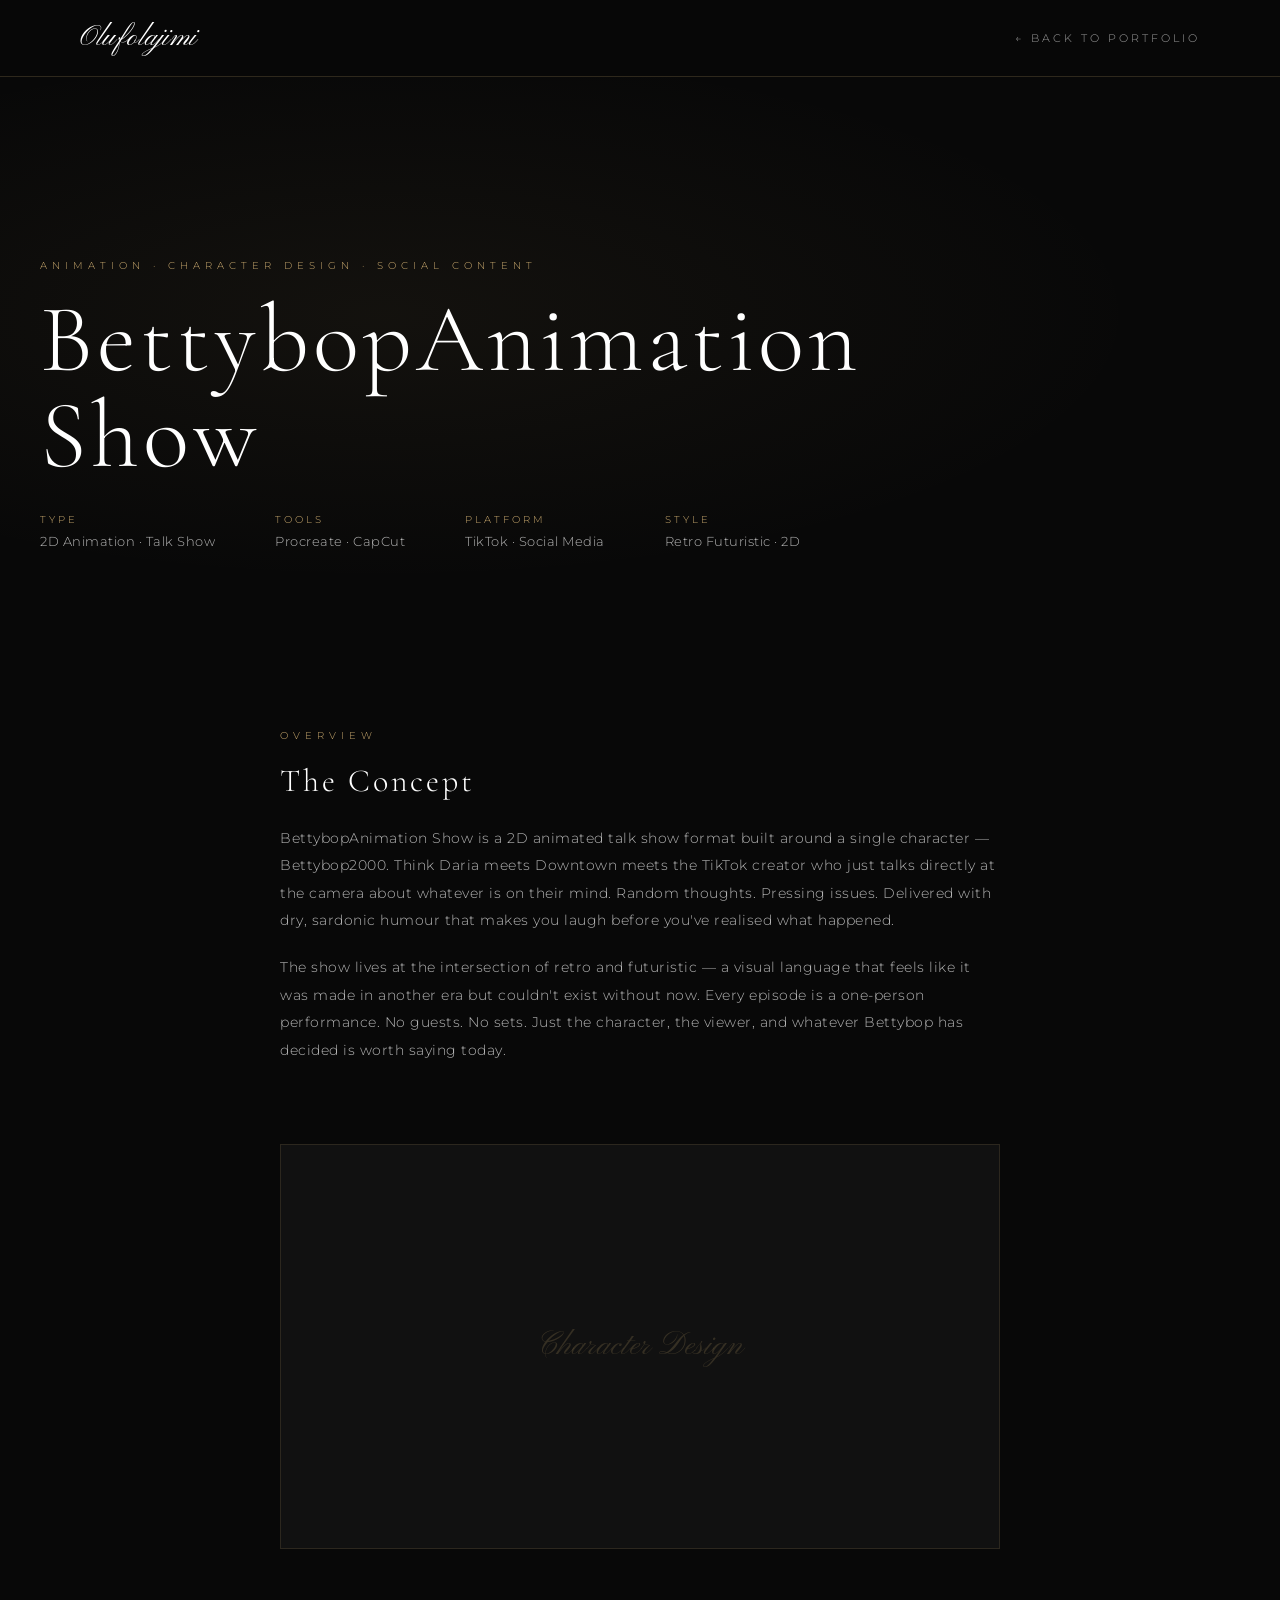
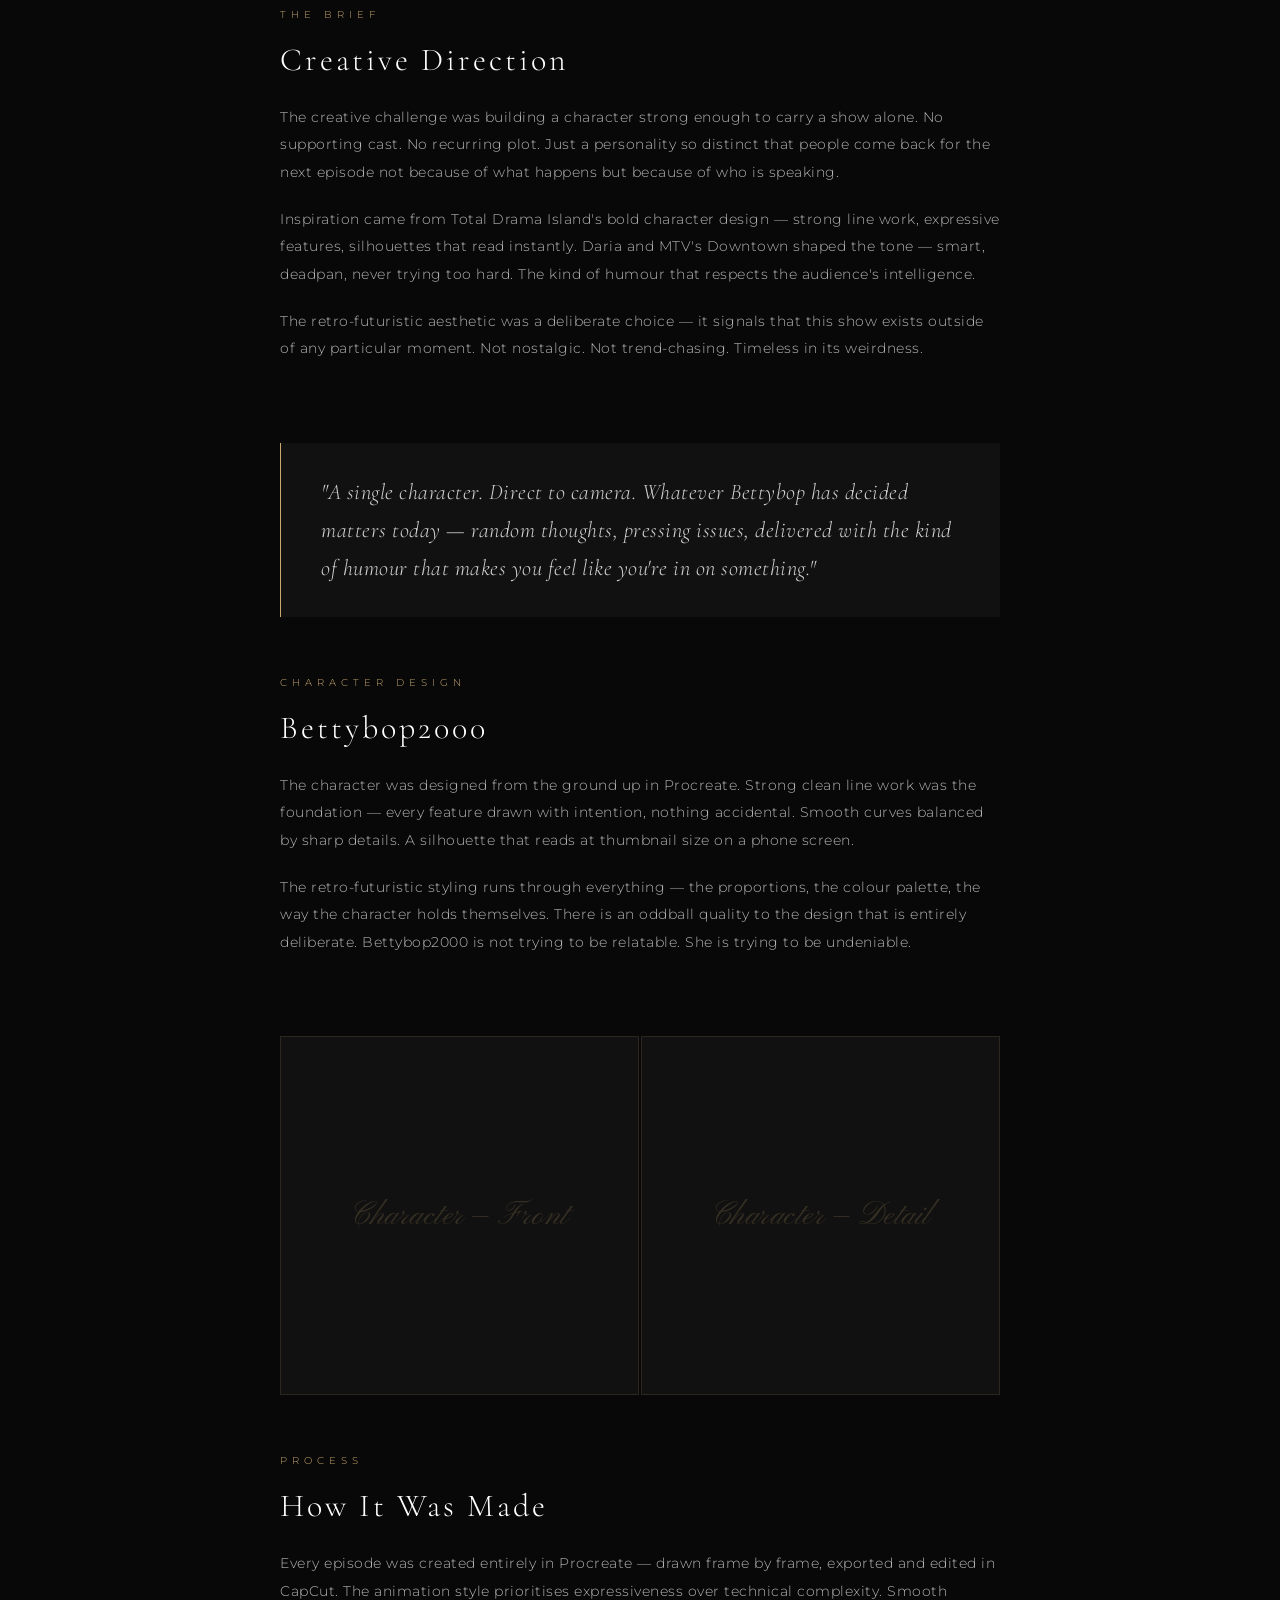
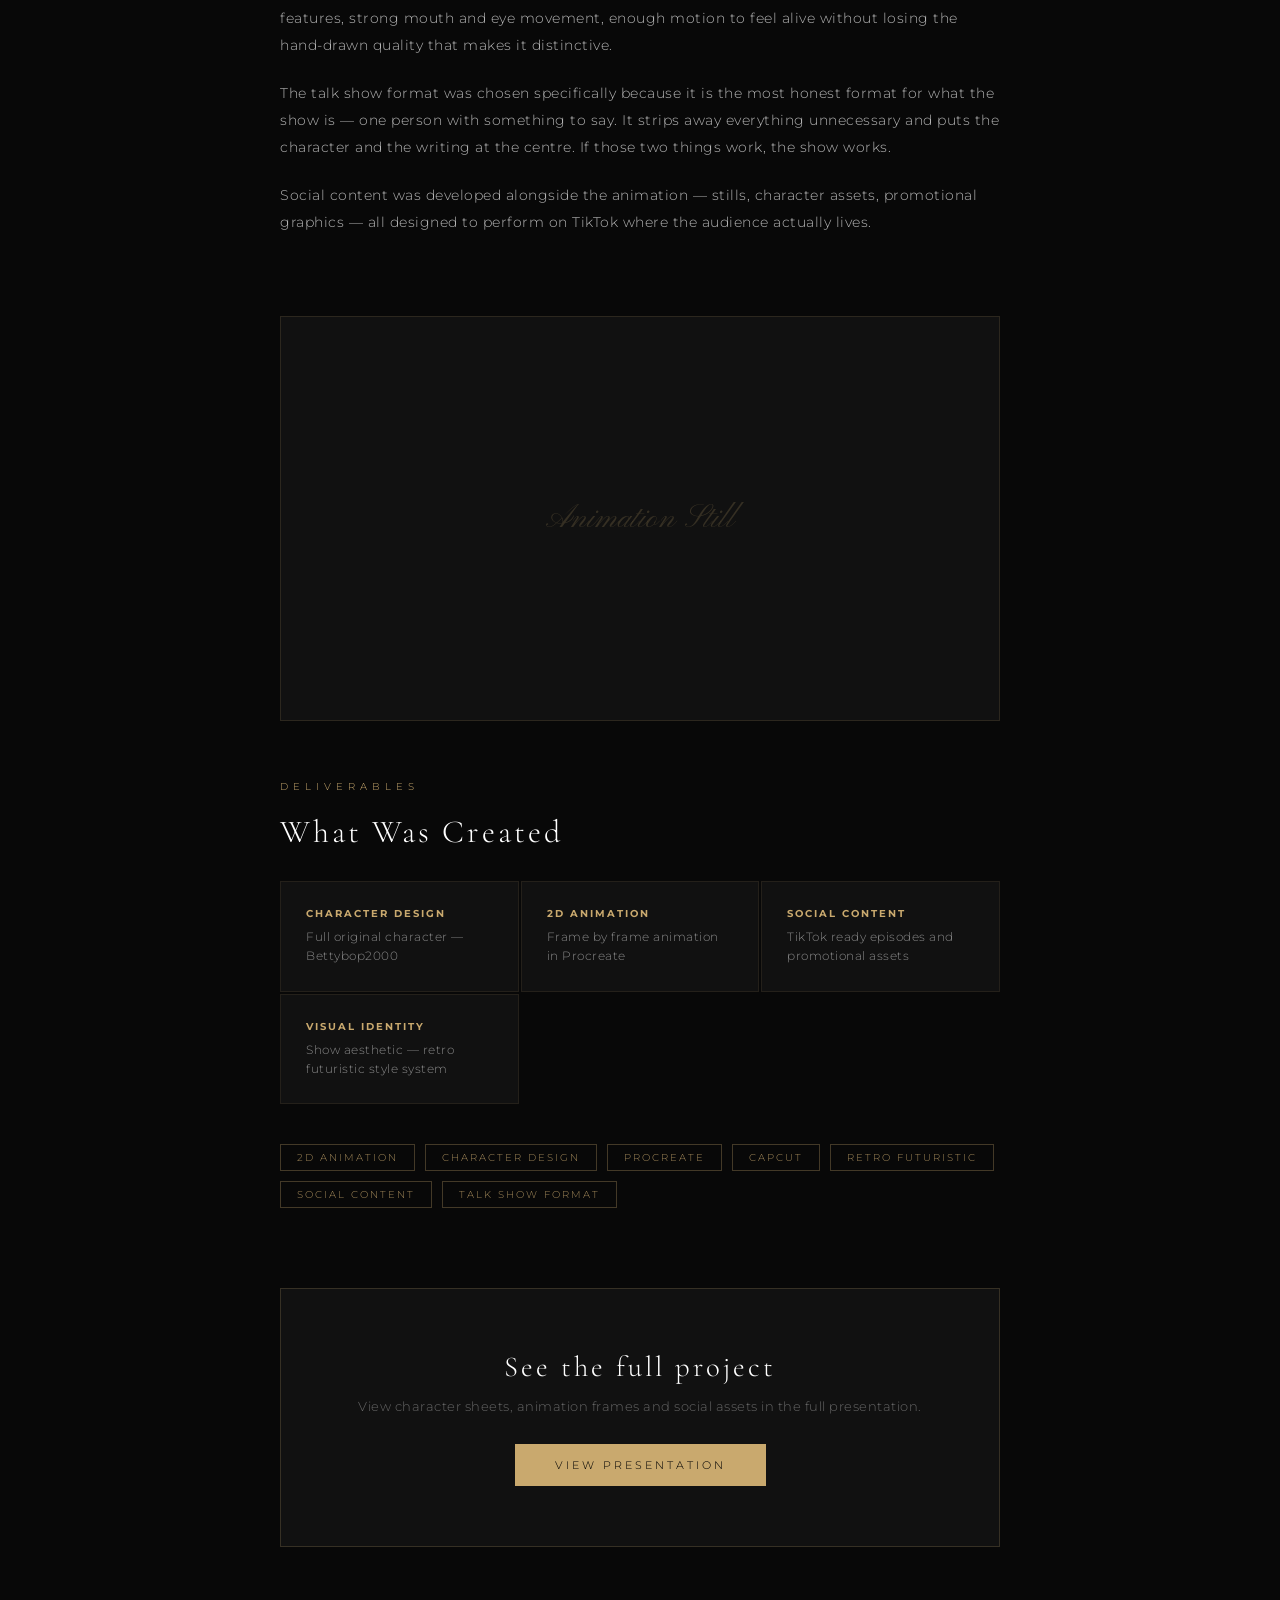
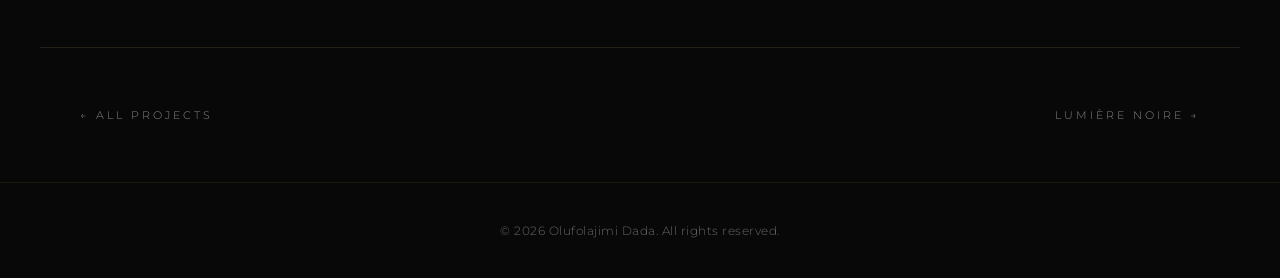
==== bettybop-animation.html @ b36e65cb "add animation project" ====
<!DOCTYPE html>
<html lang="en">
<head>
    <meta charset="UTF-8">
    <meta name="viewport" content="width=device-width, initial-scale=1.0">
    <title>BettybopAnimation Show — Case Study | Olufolajimi Dada</title>
    <link href="https://fonts.googleapis.com/css2?family=Pinyon+Script&family=Cormorant+Garamond:ital,wght@0,300;0,400;1,300;1,400&family=Montserrat:wght@200;300;400&display=swap" rel="stylesheet">
    <style>
        * { margin: 0; padding: 0; box-sizing: border-box; }

        :root {
            --black: #080808;
            --dark: #0d0d0d;
            --dark2: #111111;
            --gold: #c9a96e;
            --white: #ffffff;
            --gray: #666666;
        }

        html { scroll-behavior: smooth; }

        body {
            font-family: 'Montserrat', sans-serif;
            background: var(--black);
            color: var(--white);
            font-weight: 300;
            letter-spacing: 0.5px;
        }

        /* NAV */
        .navbar {
            position: fixed;
            top: 0;
            width: 100%;
            background: rgba(8,8,8,0.95);
            backdrop-filter: blur(20px);
            z-index: 1000;
            border-bottom: 1px solid rgba(201,169,110,0.2);
        }

        .nav-container {
            max-width: 1200px;
            margin: 0 auto;
            padding: 20px 40px;
            display: flex;
            justify-content: space-between;
            align-items: center;
        }

        .nav-logo {
            font-family: 'Pinyon Script', cursive;
            font-size: 1.8rem;
            color: var(--white);
            text-decoration: none;
        }

        .nav-back {
            font-size: 0.7rem;
            letter-spacing: 3px;
            text-transform: uppercase;
            color: rgba(255,255,255,0.6);
            text-decoration: none;
            transition: color 0.3s;
        }

        .nav-back:hover { color: var(--gold); }

        /* HERO */
        .case-hero {
            min-height: 70vh;
            display: flex;
            align-items: flex-end;
            padding: 140px 40px 80px;
            background: var(--black);
            position: relative;
            overflow: hidden;
        }

        .case-hero::before {
            content: '';
            position: absolute;
            top: 0; left: 0;
            width: 100%; height: 100%;
            background: radial-gradient(ellipse at 30% 50%, rgba(201,169,110,0.06) 0%, transparent 60%);
        }

        .hero-content {
            position: relative;
            z-index: 1;
            max-width: 1200px;
            margin: 0 auto;
            width: 100%;
        }

        .case-tag {
            font-size: 0.65rem;
            letter-spacing: 5px;
            color: var(--gold);
            text-transform: uppercase;
            margin-bottom: 20px;
            display: block;
        }

        .case-title {
            font-family: 'Cormorant Garamond', serif;
            font-size: clamp(3rem, 8vw, 6rem);
            font-weight: 300;
            letter-spacing: 4px;
            line-height: 1;
            margin-bottom: 30px;
        }

        .case-meta {
            display: flex;
            gap: 60px;
            flex-wrap: wrap;
        }

        .meta-item {}

        .meta-label {
            font-size: 0.6rem;
            letter-spacing: 3px;
            color: var(--gold);
            text-transform: uppercase;
            display: block;
            margin-bottom: 6px;
        }

        .meta-value {
            font-size: 0.8rem;
            color: rgba(255,255,255,0.7);
        }

        /* CONTENT */
        .case-content {
            max-width: 800px;
            margin: 0 auto;
            padding: 100px 40px;
        }

        .case-section {
            margin-bottom: 80px;
        }

        .case-section-label {
            font-size: 0.6rem;
            letter-spacing: 5px;
            color: var(--gold);
            text-transform: uppercase;
            display: block;
            margin-bottom: 20px;
        }

        .case-section h2 {
            font-family: 'Cormorant Garamond', serif;
            font-size: 2rem;
            font-weight: 300;
            letter-spacing: 3px;
            margin-bottom: 25px;
        }

        .case-section p {
            font-size: 0.9rem;
            color: rgba(255,255,255,0.7);
            line-height: 1.9;
            margin-bottom: 20px;
        }

        .case-section p:last-child { margin-bottom: 0; }

        /* IMAGE PLACEHOLDER */
        .case-image {
            width: 100%;
            aspect-ratio: 16/9;
            background: var(--dark2);
            border: 1px solid rgba(201,169,110,0.15);
            display: flex;
            align-items: center;
            justify-content: center;
            margin: 60px 0;
            overflow: hidden;
        }

        .case-image img {
            width: 100%;
            height: 100%;
            object-fit: cover;
        }

        .case-image-placeholder {
            font-family: 'Pinyon Script', cursive;
            font-size: 2rem;
            color: rgba(201,169,110,0.2);
        }

        .case-image-grid {
            display: grid;
            grid-template-columns: 1fr 1fr;
            gap: 2px;
            margin: 60px 0;
        }

        .case-image-grid .case-image {
            margin: 0;
            aspect-ratio: 1;
        }

        /* QUOTE */
        .case-quote {
            border-left: 1px solid var(--gold);
            padding: 30px 40px;
            margin: 60px 0;
            background: var(--dark2);
        }

        .case-quote p {
            font-family: 'Cormorant Garamond', serif;
            font-size: 1.4rem;
            font-style: italic;
            color: rgba(255,255,255,0.8);
            line-height: 1.7;
            margin: 0;
        }

        /* TAGS */
        .case-tags {
            display: flex;
            gap: 10px;
            flex-wrap: wrap;
            margin-top: 20px;
        }

        .case-tag-pill {
            padding: 6px 16px;
            border: 1px solid rgba(201,169,110,0.3);
            font-size: 0.65rem;
            letter-spacing: 2px;
            text-transform: uppercase;
            color: rgba(201,169,110,0.8);
        }

        /* DELIVERABLES */
        .deliverables-grid {
            display: grid;
            grid-template-columns: repeat(auto-fit, minmax(180px, 1fr));
            gap: 2px;
            margin-top: 30px;
        }

        .deliverable-item {
            background: var(--dark2);
            border: 1px solid rgba(201,169,110,0.1);
            padding: 25px;
        }

        .deliverable-item h4 {
            font-size: 0.65rem;
            letter-spacing: 2px;
            color: var(--gold);
            text-transform: uppercase;
            margin-bottom: 8px;
        }

        .deliverable-item p {
            font-size: 0.78rem;
            color: rgba(255,255,255,0.5);
            margin: 0;
            line-height: 1.5;
        }

        /* FIGMA LINK */
        .figma-cta {
            background: var(--dark2);
            border: 1px solid rgba(201,169,110,0.2);
            padding: 60px 40px;
            text-align: center;
            margin: 80px 0 0;
        }

        .figma-cta h3 {
            font-family: 'Cormorant Garamond', serif;
            font-size: 1.8rem;
            font-weight: 300;
            letter-spacing: 3px;
            margin-bottom: 15px;
        }

        .figma-cta p {
            font-size: 0.8rem;
            color: var(--gray);
            margin-bottom: 30px;
        }

        .btn {
            padding: 14px 40px;
            font-size: 0.7rem;
            letter-spacing: 3px;
            text-transform: uppercase;
            text-decoration: none;
            transition: all 0.3s;
            font-family: 'Montserrat', sans-serif;
            display: inline-block;
        }

        .btn-primary { background: var(--gold); color: #000; }
        .btn-primary:hover { background: var(--white); }
        .btn-secondary { background: transparent; color: var(--white); border: 1px solid rgba(255,255,255,0.3); }
        .btn-secondary:hover { border-color: var(--gold); color: var(--gold); }

        /* NAV BETWEEN PROJECTS */
        .project-nav {
            display: flex;
            justify-content: space-between;
            align-items: center;
            padding: 60px 40px;
            max-width: 1200px;
            margin: 0 auto;
            border-top: 1px solid rgba(201,169,110,0.15);
        }

        .project-nav a {
            text-decoration: none;
            color: rgba(255,255,255,0.5);
            font-size: 0.7rem;
            letter-spacing: 3px;
            text-transform: uppercase;
            transition: color 0.3s;
        }

        .project-nav a:hover { color: var(--gold); }

        /* FOOTER */
        .footer {
            background: var(--black);
            padding: 40px;
            text-align: center;
            border-top: 1px solid rgba(201,169,110,0.1);
        }

        .footer p { font-size: 0.75rem; color: var(--gray); }

        @media (max-width: 768px) {
            .case-content { padding: 60px 25px; }
            .case-hero { padding: 120px 25px 60px; }
            .case-meta { gap: 30px; }
            .case-image-grid { grid-template-columns: 1fr; }
            .nav-container { padding: 18px 25px; }
        }
    </style>
</head>
<body>

    <!-- NAV -->
    <nav class="navbar">
        <div class="nav-container">
            <a href="index.html" class="nav-logo">Olufolajimi</a>
            <a href="index.html" class="nav-back">← Back to Portfolio</a>
        </div>
    </nav>

    <!-- HERO -->
    <section class="case-hero">
        <div class="hero-content">
            <span class="case-tag">Animation · Character Design · Social Content</span>
            <h1 class="case-title">BettybopAnimation<br>Show</h1>
            <div class="case-meta">
                <div class="meta-item">
                    <span class="meta-label">Type</span>
                    <span class="meta-value">2D Animation · Talk Show</span>
                </div>
                <div class="meta-item">
                    <span class="meta-label">Tools</span>
                    <span class="meta-value">Procreate · CapCut</span>
                </div>
                <div class="meta-item">
                    <span class="meta-label">Platform</span>
                    <span class="meta-value">TikTok · Social Media</span>
                </div>
                <div class="meta-item">
                    <span class="meta-label">Style</span>
                    <span class="meta-value">Retro Futuristic · 2D</span>
                </div>
            </div>
        </div>
    </section>

    <!-- CONTENT -->
    <div class="case-content">

        <!-- OVERVIEW -->
        <div class="case-section">
            <span class="case-section-label">Overview</span>
            <h2>The Concept</h2>
            <p>BettybopAnimation Show is a 2D animated talk show format built around a single character — Bettybop2000. Think Daria meets Downtown meets the TikTok creator who just talks directly at the camera about whatever is on their mind. Random thoughts. Pressing issues. Delivered with dry, sardonic humour that makes you laugh before you've realised what happened.</p>
            <p>The show lives at the intersection of retro and futuristic — a visual language that feels like it was made in another era but couldn't exist without now. Every episode is a one-person performance. No guests. No sets. Just the character, the viewer, and whatever Bettybop has decided is worth saying today.</p>
        </div>

        <!-- IMAGE -->
        <div class="case-image">
            <span class="case-image-placeholder">Character Design</span>
        </div>

        <!-- CONCEPT -->
        <div class="case-section">
            <span class="case-section-label">The Brief</span>
            <h2>Creative Direction</h2>
            <p>The creative challenge was building a character strong enough to carry a show alone. No supporting cast. No recurring plot. Just a personality so distinct that people come back for the next episode not because of what happens but because of who is speaking.</p>
            <p>Inspiration came from Total Drama Island's bold character design — strong line work, expressive features, silhouettes that read instantly. Daria and MTV's Downtown shaped the tone — smart, deadpan, never trying too hard. The kind of humour that respects the audience's intelligence.</p>
            <p>The retro-futuristic aesthetic was a deliberate choice — it signals that this show exists outside of any particular moment. Not nostalgic. Not trend-chasing. Timeless in its weirdness.</p>
        </div>

        <div class="case-quote">
            <p>"A single character. Direct to camera. Whatever Bettybop has decided matters today — random thoughts, pressing issues, delivered with the kind of humour that makes you feel like you're in on something."</p>
        </div>

        <!-- CHARACTER -->
        <div class="case-section">
            <span class="case-section-label">Character Design</span>
            <h2>Bettybop2000</h2>
            <p>The character was designed from the ground up in Procreate. Strong clean line work was the foundation — every feature drawn with intention, nothing accidental. Smooth curves balanced by sharp details. A silhouette that reads at thumbnail size on a phone screen.</p>
            <p>The retro-futuristic styling runs through everything — the proportions, the colour palette, the way the character holds themselves. There is an oddball quality to the design that is entirely deliberate. Bettybop2000 is not trying to be relatable. She is trying to be undeniable.</p>
        </div>

        <!-- IMAGE GRID -->
        <div class="case-image-grid">
            <div class="case-image">
                <span class="case-image-placeholder">Character — Front</span>
            </div>
            <div class="case-image">
                <span class="case-image-placeholder">Character — Detail</span>
            </div>
        </div>

        <!-- PROCESS -->
        <div class="case-section">
            <span class="case-section-label">Process</span>
            <h2>How It Was Made</h2>
            <p>Every episode was created entirely in Procreate — drawn frame by frame, exported and edited in CapCut. The animation style prioritises expressiveness over technical complexity. Smooth features, strong mouth and eye movement, enough motion to feel alive without losing the hand-drawn quality that makes it distinctive.</p>
            <p>The talk show format was chosen specifically because it is the most honest format for what the show is — one person with something to say. It strips away everything unnecessary and puts the character and the writing at the centre. If those two things work, the show works.</p>
            <p>Social content was developed alongside the animation — stills, character assets, promotional graphics — all designed to perform on TikTok where the audience actually lives.</p>
        </div>

        <!-- IMAGE -->
        <div class="case-image">
            <span class="case-image-placeholder">Animation Still</span>
        </div>

        <!-- DELIVERABLES -->
        <div class="case-section">
            <span class="case-section-label">Deliverables</span>
            <h2>What Was Created</h2>
            <div class="deliverables-grid">
                <div class="deliverable-item">
                    <h4>Character Design</h4>
                    <p>Full original character — Bettybop2000</p>
                </div>
                <div class="deliverable-item">
                    <h4>2D Animation</h4>
                    <p>Frame by frame animation in Procreate</p>
                </div>
                <div class="deliverable-item">
                    <h4>Social Content</h4>
                    <p>TikTok ready episodes and promotional assets</p>
                </div>
                <div class="deliverable-item">
                    <h4>Visual Identity</h4>
                    <p>Show aesthetic — retro futuristic style system</p>
                </div>
            </div>

            <div class="case-tags" style="margin-top:40px;">
                <span class="case-tag-pill">2D Animation</span>
                <span class="case-tag-pill">Character Design</span>
                <span class="case-tag-pill">Procreate</span>
                <span class="case-tag-pill">CapCut</span>
                <span class="case-tag-pill">Retro Futuristic</span>
                <span class="case-tag-pill">Social Content</span>
                <span class="case-tag-pill">Talk Show Format</span>
            </div>
        </div>

        <!-- FIGMA / PORTFOLIO LINK -->
        <div class="figma-cta">
            <h3>See the full project</h3>
            <p>View character sheets, animation frames and social assets in the full presentation.</p>
            <a href="assets/bettybop-animation.pdf" class="btn btn-primary">View Presentation</a>
        </div>

    </div>

    <!-- PROJECT NAV -->
    <div class="project-nav">
        <a href="index.html">← All Projects</a>
        <a href="lumiere-noire.html">Lumière Noire →</a>
    </div>

    <!-- FOOTER -->
    <footer class="footer">
        <p>&copy; 2026 Olufolajimi Dada. All rights reserved.</p>
    </footer>

</body>
</html>
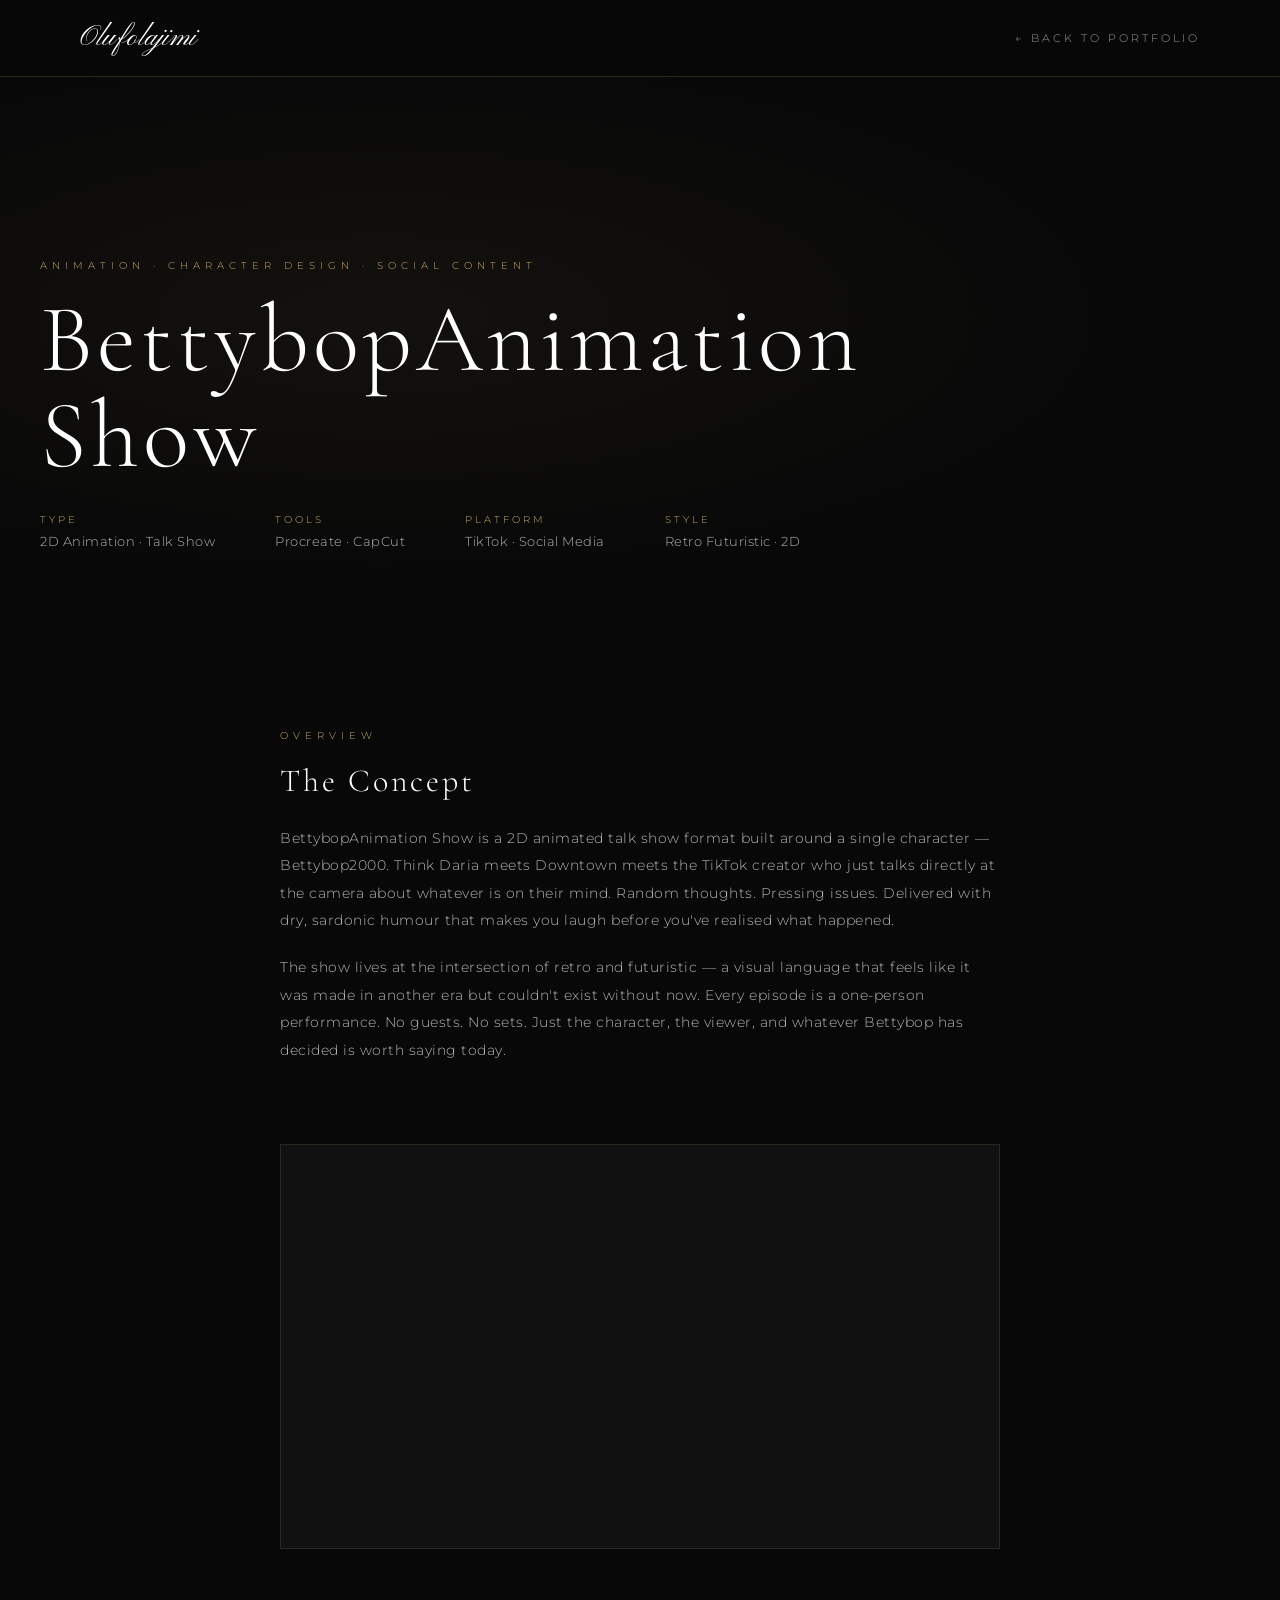
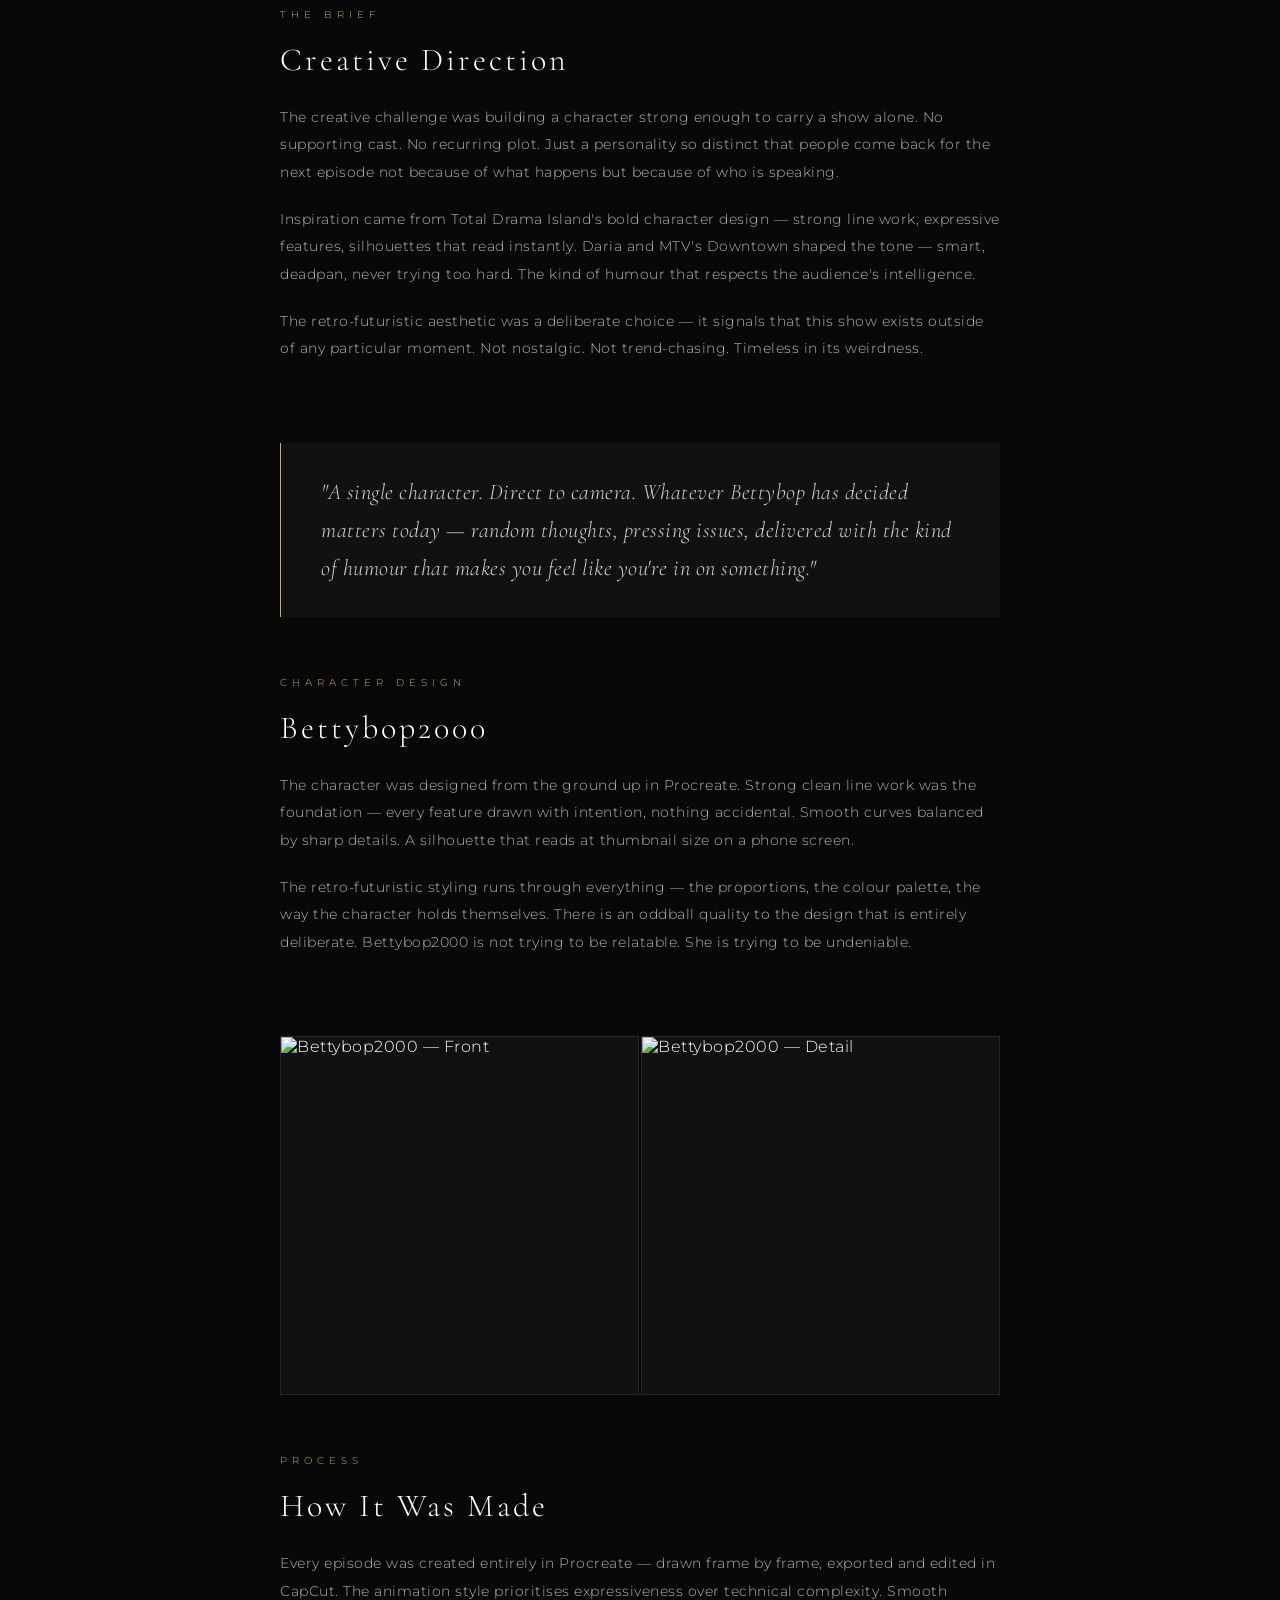
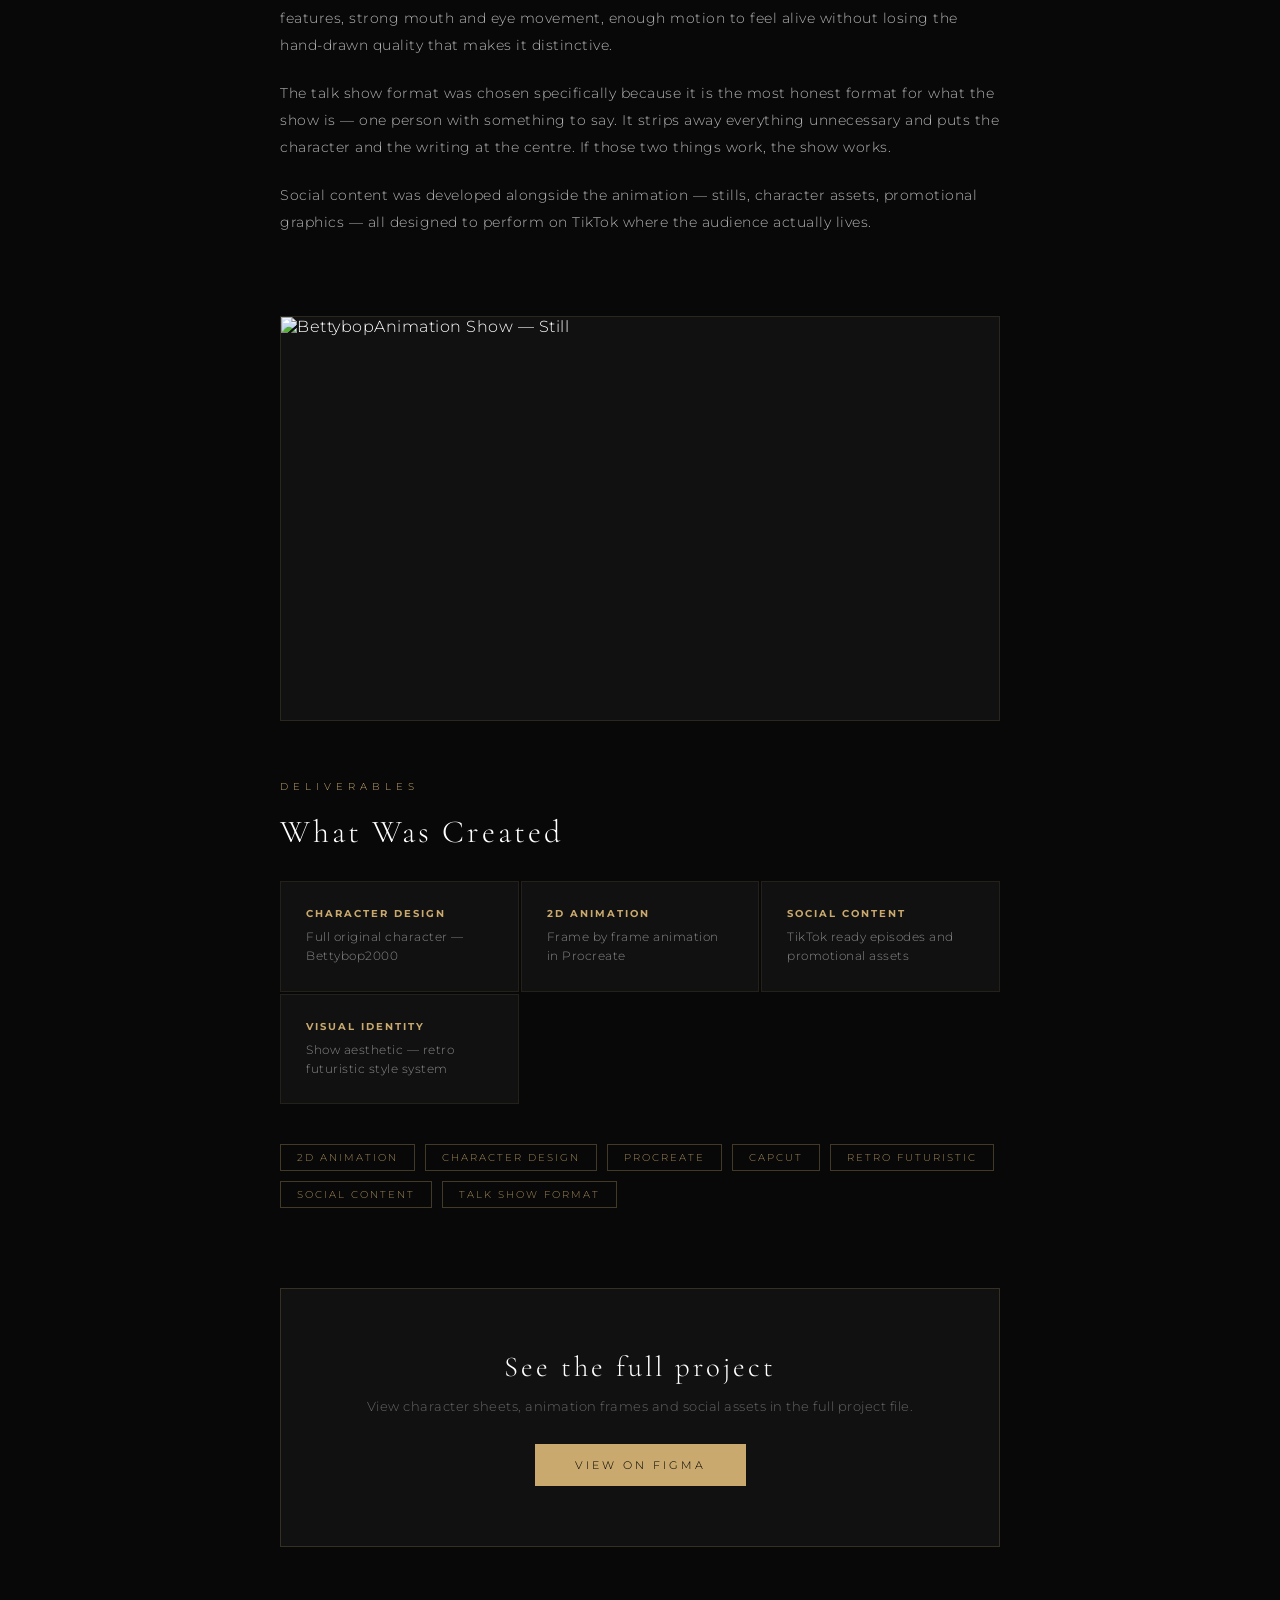
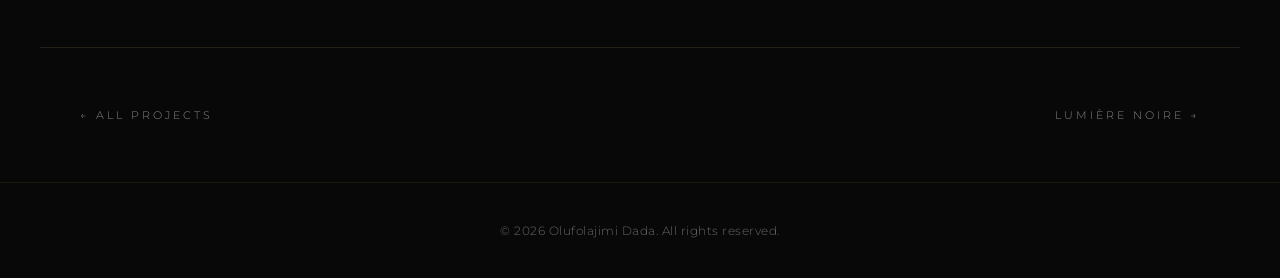
==== commit 11f2c795: "add animation pictures" ====
--- a/bettybop-animation.html
+++ b/bettybop-animation.html
@@ -396,9 +396,11 @@
             <p>The show lives at the intersection of retro and futuristic — a visual language that feels like it was made in another era but couldn't exist without now. Every episode is a one-person performance. No guests. No sets. Just the character, the viewer, and whatever Bettybop has decided is worth saying today.</p>
         </div>
 
-        <!-- IMAGE -->
+        <!-- VIDEO -->
         <div class="case-image">
-            <span class="case-image-placeholder">Character Design</span>
+            <video autoplay loop muted playsinline style="width:100%;height:100%;object-fit:cover;">
+                <source src="assets/bettyboptv_animation.mp4" type="video/mp4">
+            </video>
         </div>
 
         <!-- CONCEPT -->
@@ -425,10 +427,10 @@
         <!-- IMAGE GRID -->
         <div class="case-image-grid">
             <div class="case-image">
-                <span class="case-image-placeholder">Character — Front</span>
+                <img src="assets/animation_front.png" alt="Bettybop2000 — Front">
             </div>
             <div class="case-image">
-                <span class="case-image-placeholder">Character — Detail</span>
+                <img src="assets/animation_back.jpeg" alt="Bettybop2000 — Detail">
             </div>
         </div>
 
@@ -443,7 +445,7 @@
 
         <!-- IMAGE -->
         <div class="case-image">
-            <span class="case-image-placeholder">Animation Still</span>
+            <img src="assets/animation_still1.png" alt="BettybopAnimation Show — Still">
         </div>
 
         <!-- DELIVERABLES -->
@@ -483,8 +485,8 @@
         <!-- FIGMA / PORTFOLIO LINK -->
         <div class="figma-cta">
             <h3>See the full project</h3>
-            <p>View character sheets, animation frames and social assets in the full presentation.</p>
-            <a href="assets/bettybop-animation.pdf" class="btn btn-primary">View Presentation</a>
+            <p>View character sheets, animation frames and social assets in the full project file.</p>
+            <a href="#" class="btn btn-primary">View on Figma</a>
         </div>
 
     </div>
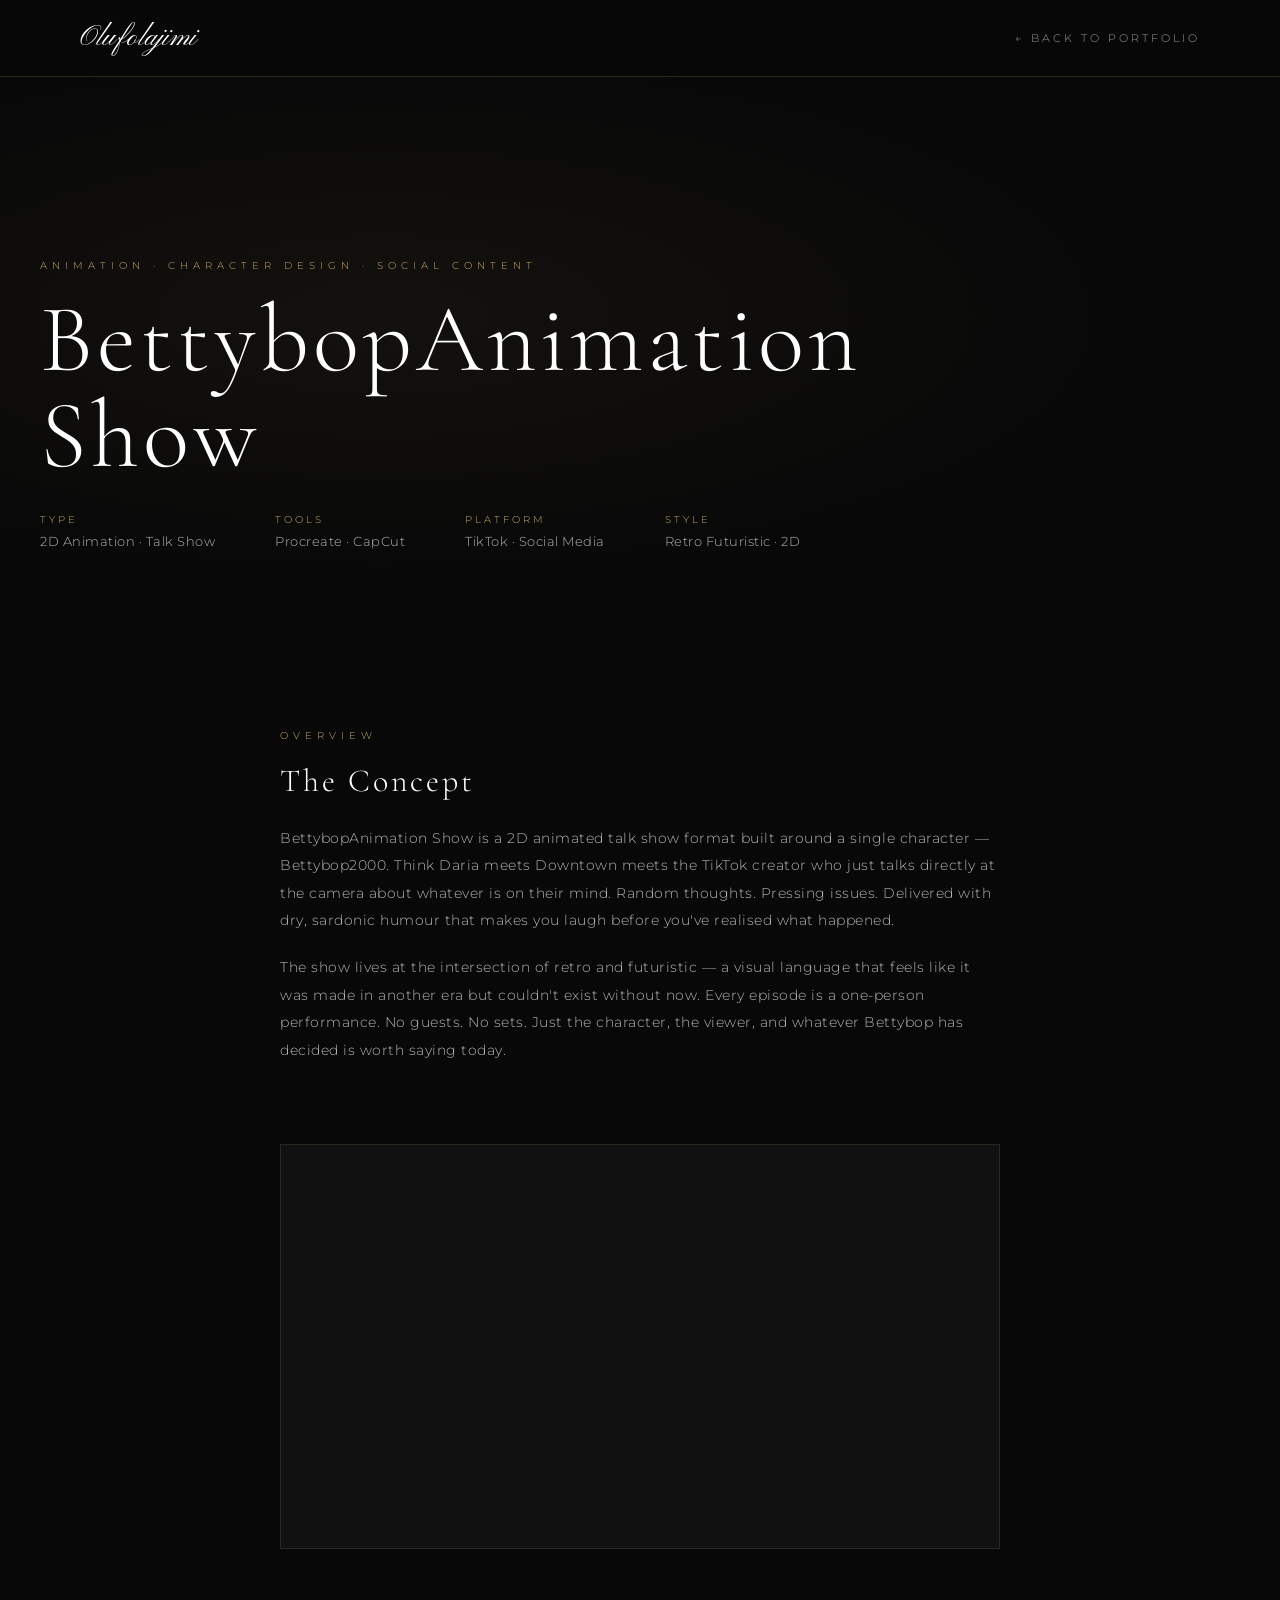
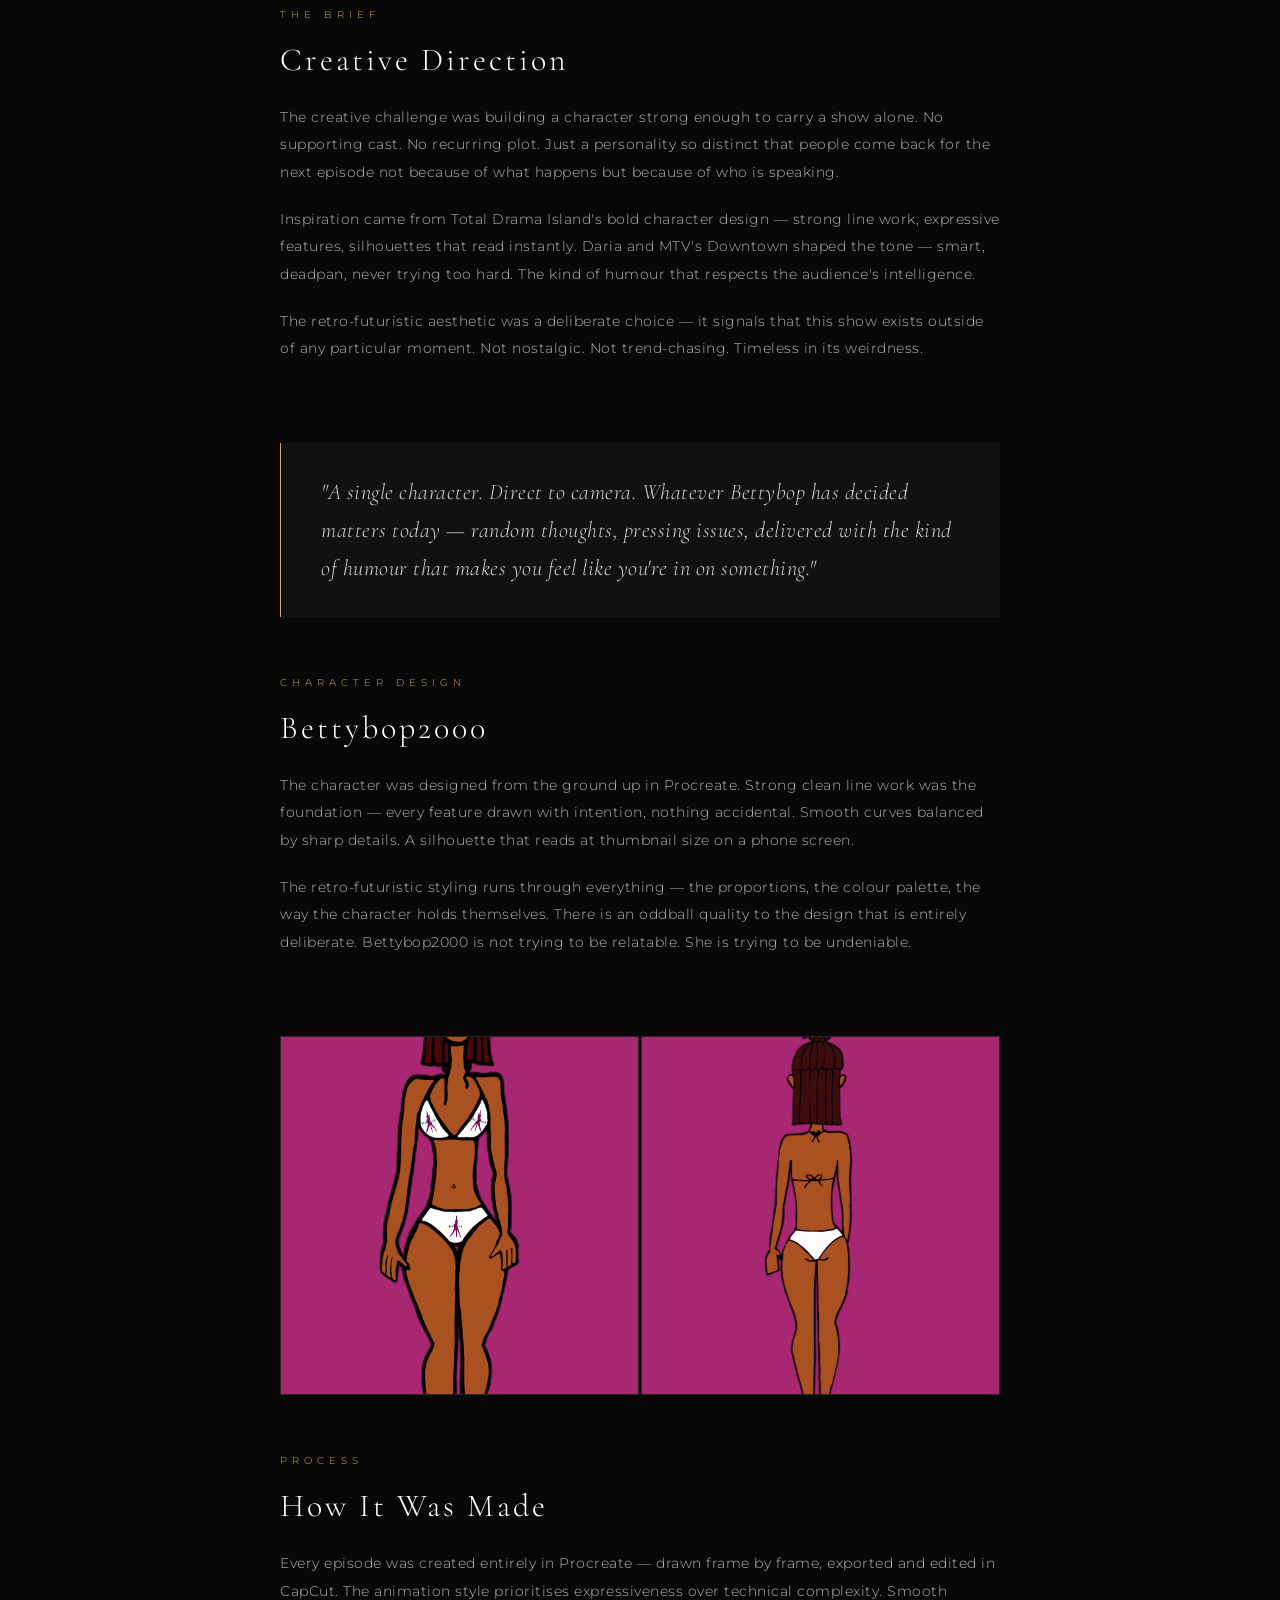
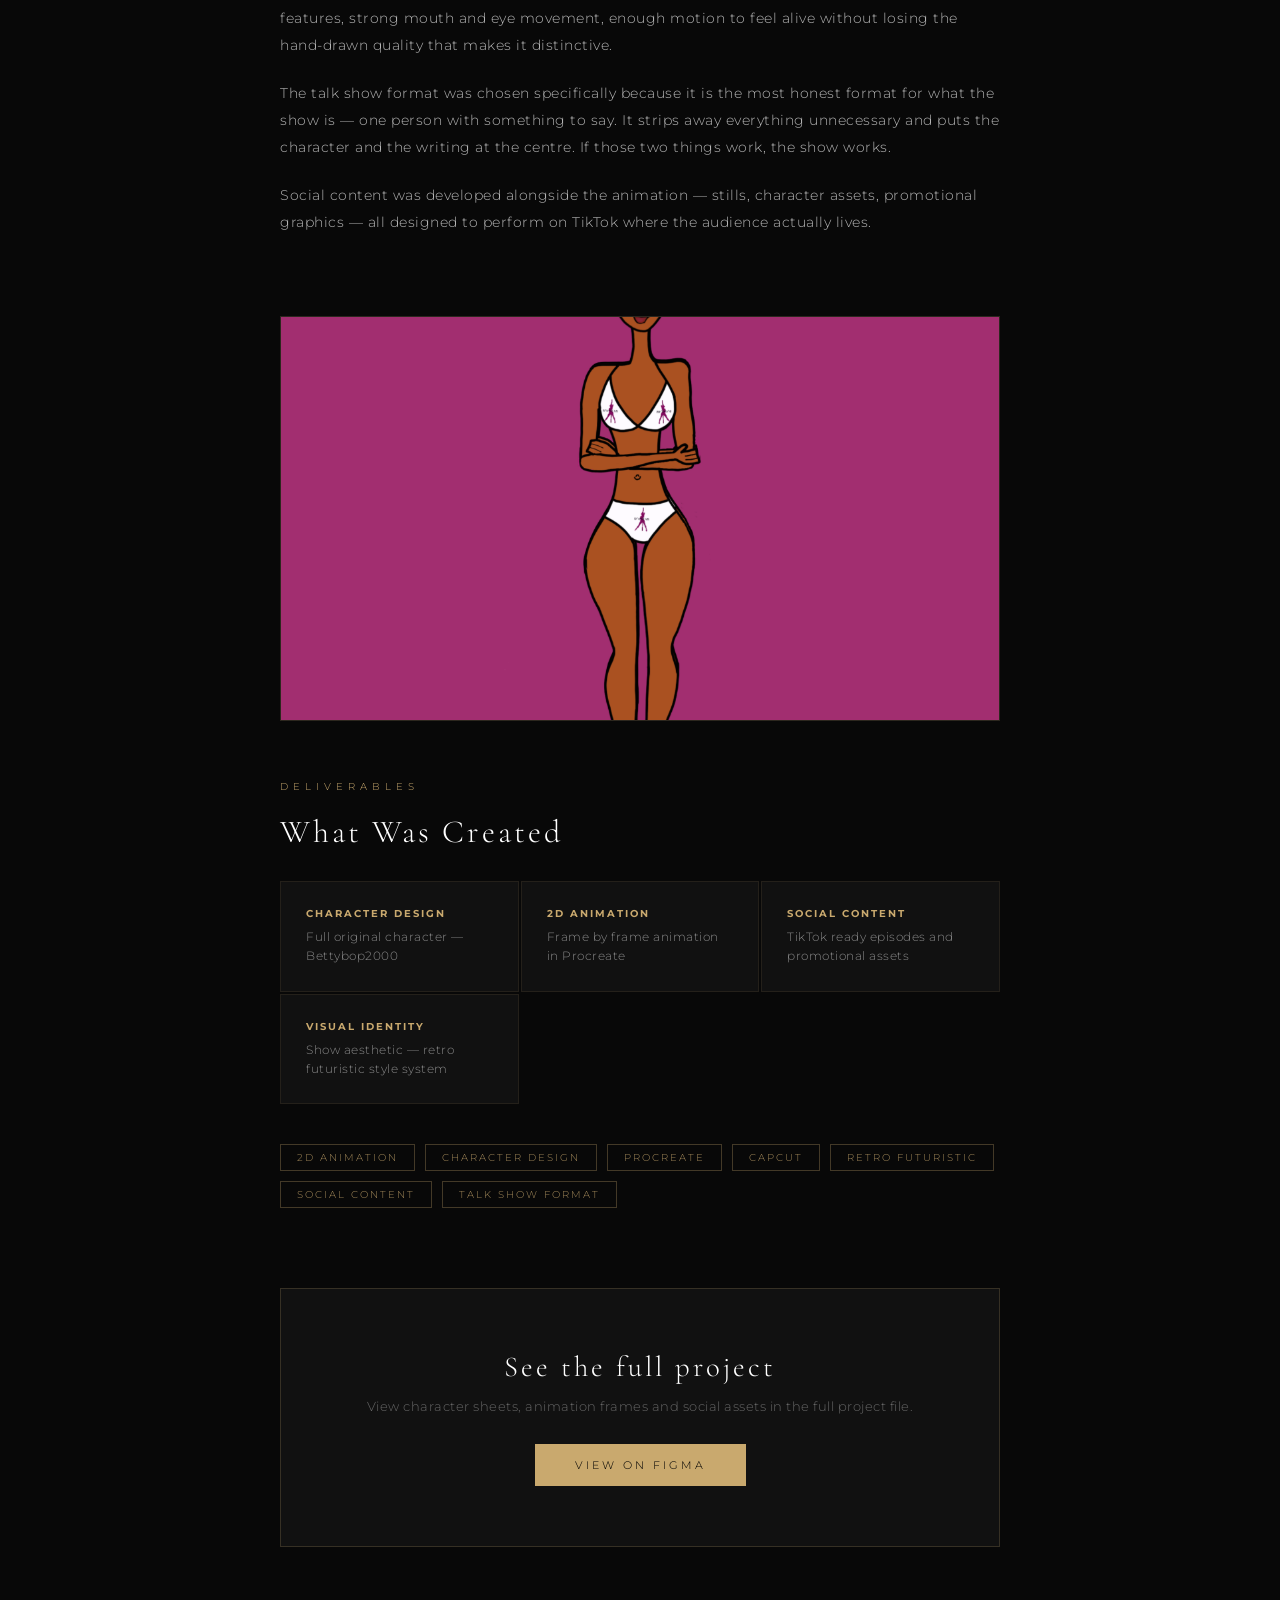
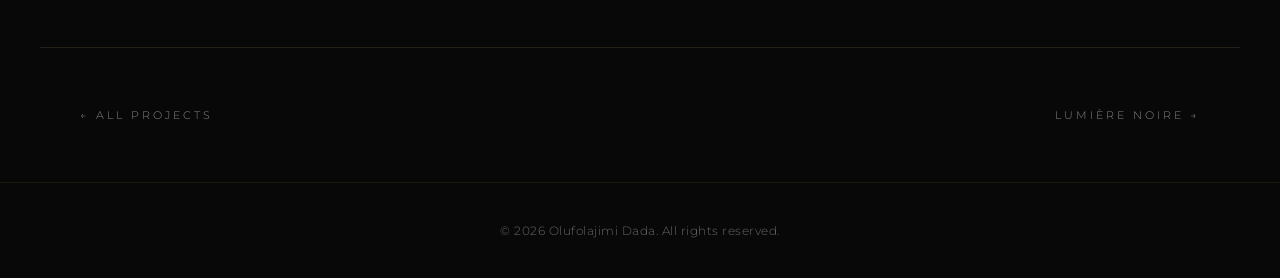
==== commit ee942a2f: "add media" ====
--- a/bettybop-animation.html
+++ b/bettybop-animation.html
@@ -399,7 +399,7 @@
         <!-- VIDEO -->
         <div class="case-image">
             <video autoplay loop muted playsinline style="width:100%;height:100%;object-fit:cover;">
-                <source src="assets/bettyboptv_animation.mp4" type="video/mp4">
+                <source src=videos/bettyboptv_animation.mp4" type="video/mp4">
             </video>
         </div>
 
@@ -427,10 +427,10 @@
         <!-- IMAGE GRID -->
         <div class="case-image-grid">
             <div class="case-image">
-                <img src="assets/animation_front.png" alt="Bettybop2000 — Front">
+                <img src="images/animation_front.png" alt="Bettybop2000 — Front">
             </div>
             <div class="case-image">
-                <img src="assets/animation_back.jpeg" alt="Bettybop2000 — Detail">
+                <img src="images/animation_back.jpeg" alt="Bettybop2000 — Detail">
             </div>
         </div>
 
@@ -445,7 +445,7 @@
 
         <!-- IMAGE -->
         <div class="case-image">
-            <img src="assets/animation_still1.png" alt="BettybopAnimation Show — Still">
+            <img src="images/animation_still1.png" alt="BettybopAnimation Show — Still">
         </div>
 
         <!-- DELIVERABLES -->
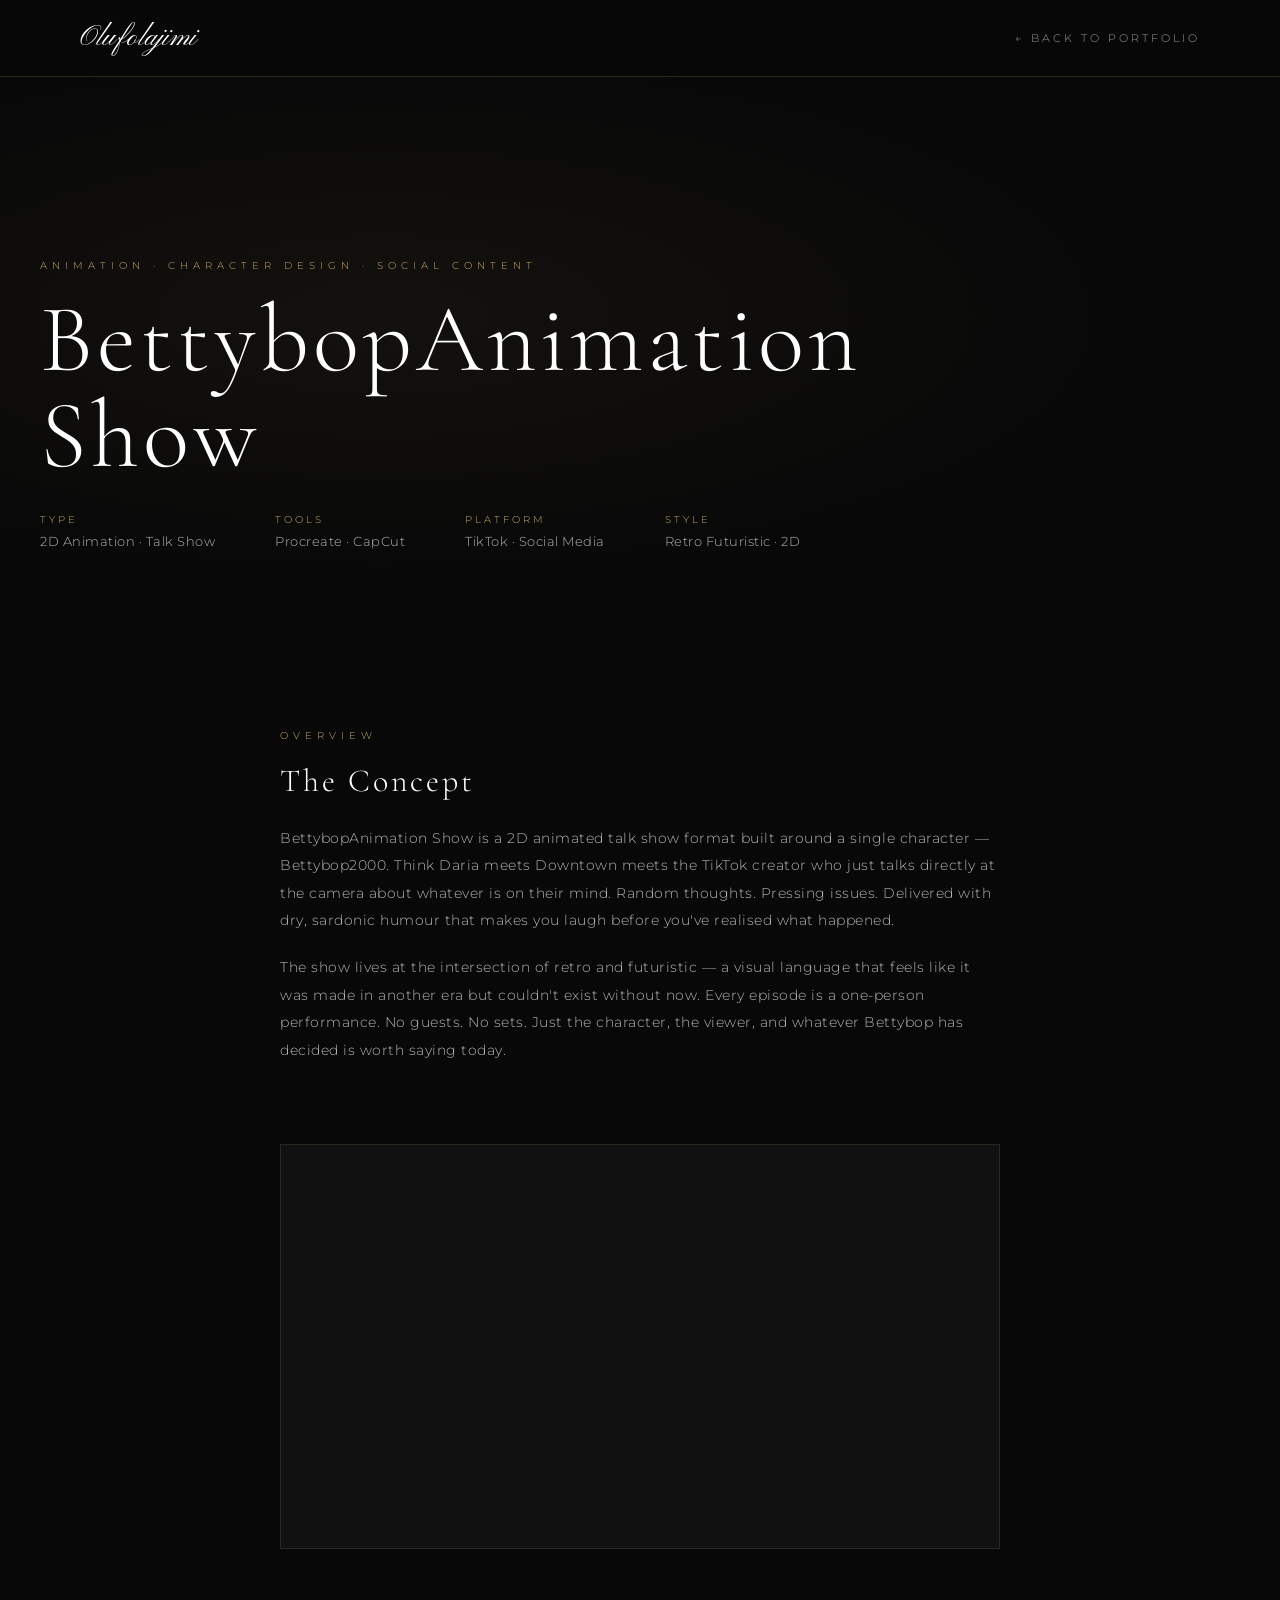
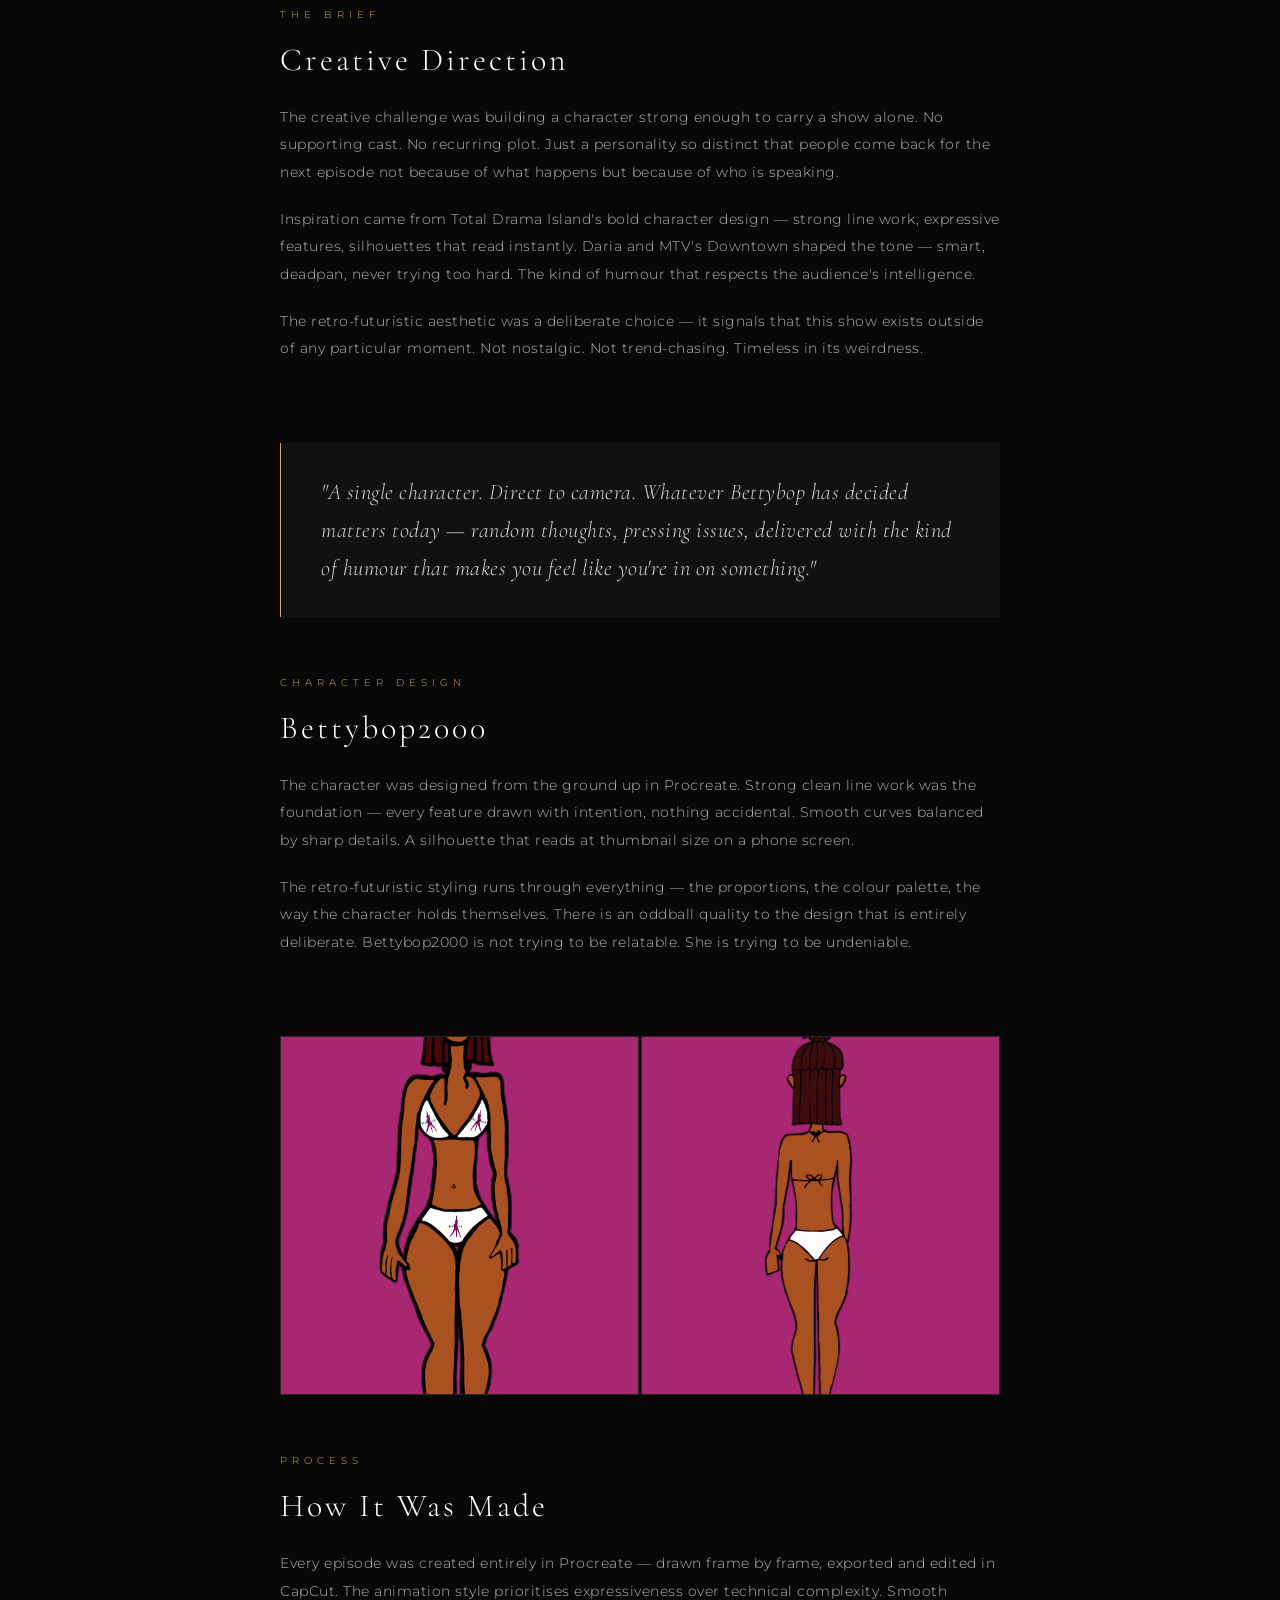
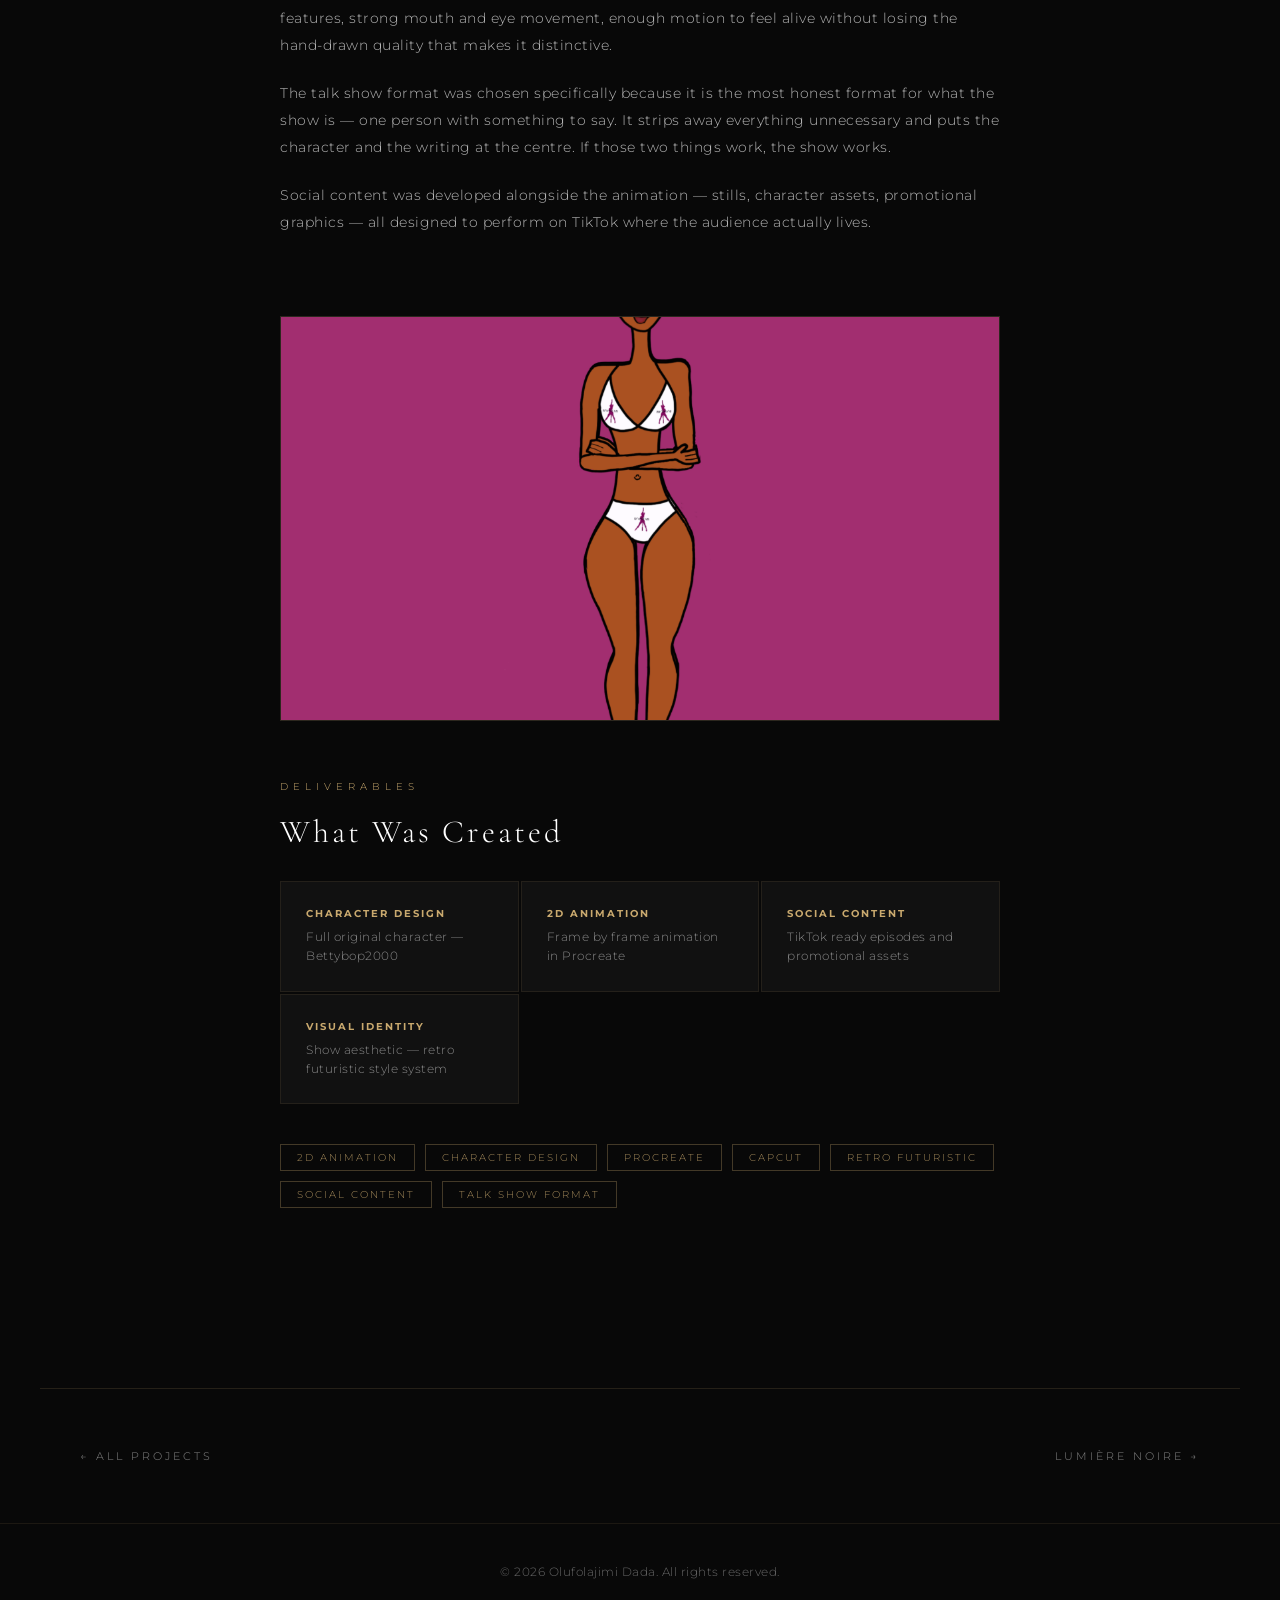
==== commit ecc2f187: "add video" ====
--- a/bettybop-animation.html
+++ b/bettybop-animation.html
@@ -269,44 +269,6 @@
             line-height: 1.5;
         }
 
-        /* FIGMA LINK */
-        .figma-cta {
-            background: var(--dark2);
-            border: 1px solid rgba(201,169,110,0.2);
-            padding: 60px 40px;
-            text-align: center;
-            margin: 80px 0 0;
-        }
-
-        .figma-cta h3 {
-            font-family: 'Cormorant Garamond', serif;
-            font-size: 1.8rem;
-            font-weight: 300;
-            letter-spacing: 3px;
-            margin-bottom: 15px;
-        }
-
-        .figma-cta p {
-            font-size: 0.8rem;
-            color: var(--gray);
-            margin-bottom: 30px;
-        }
-
-        .btn {
-            padding: 14px 40px;
-            font-size: 0.7rem;
-            letter-spacing: 3px;
-            text-transform: uppercase;
-            text-decoration: none;
-            transition: all 0.3s;
-            font-family: 'Montserrat', sans-serif;
-            display: inline-block;
-        }
-
-        .btn-primary { background: var(--gold); color: #000; }
-        .btn-primary:hover { background: var(--white); }
-        .btn-secondary { background: transparent; color: var(--white); border: 1px solid rgba(255,255,255,0.3); }
-        .btn-secondary:hover { border-color: var(--gold); color: var(--gold); }
 
         /* NAV BETWEEN PROJECTS */
         .project-nav {
@@ -399,7 +361,8 @@
         <!-- VIDEO -->
         <div class="case-image">
             <video autoplay loop muted playsinline style="width:100%;height:100%;object-fit:cover;">
-                <source src=videos/bettyboptv_animation.mp4" type="video/mp4">
+                <source src="videos/bettyboptv_animation.mp4" type="video/mp4">
+                Your browser does not support the video tag.
             </video>
         </div>
 
@@ -482,13 +445,6 @@
             </div>
         </div>
 
-        <!-- FIGMA / PORTFOLIO LINK -->
-        <div class="figma-cta">
-            <h3>See the full project</h3>
-            <p>View character sheets, animation frames and social assets in the full project file.</p>
-            <a href="#" class="btn btn-primary">View on Figma</a>
-        </div>
-
     </div>
 
     <!-- PROJECT NAV -->
